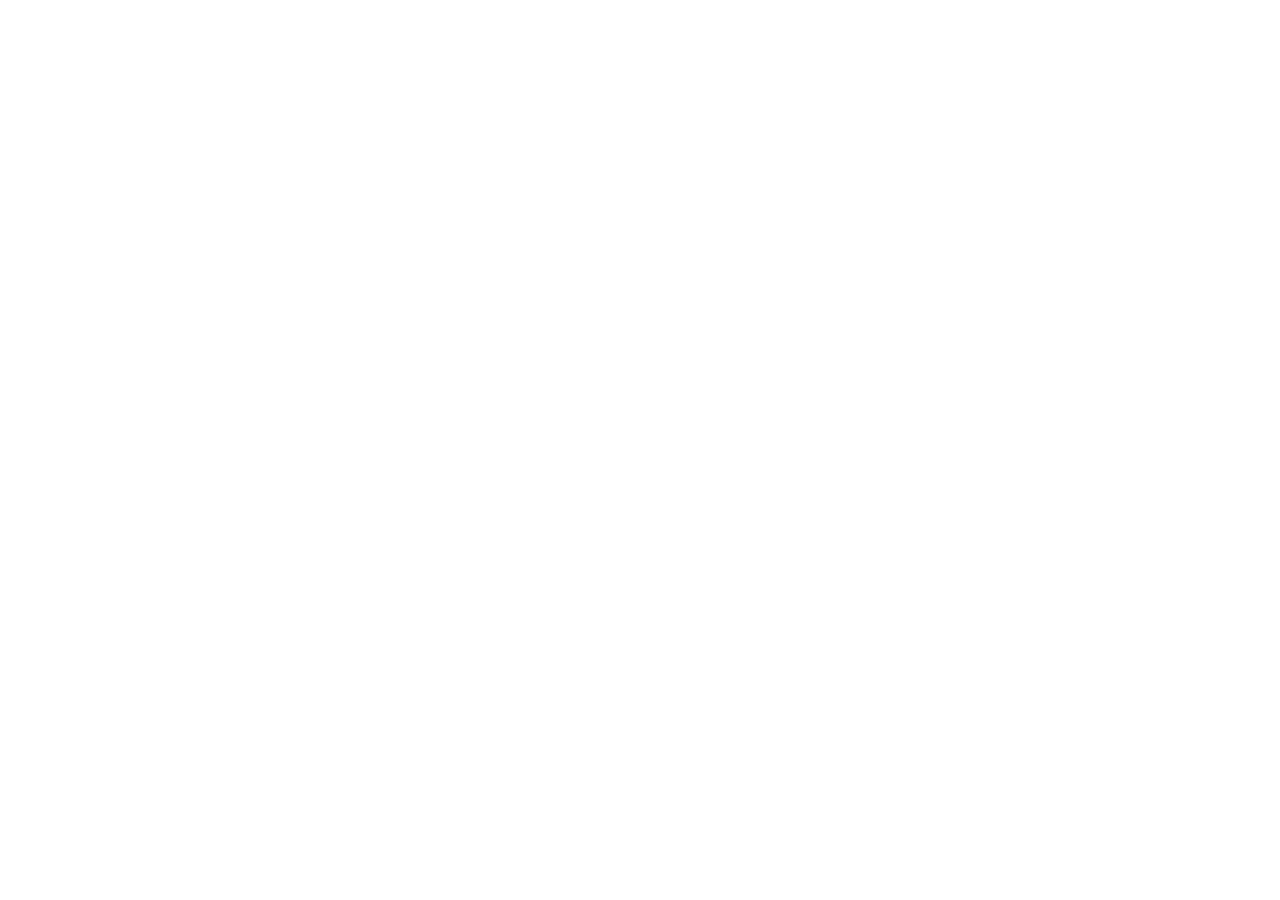
==== index.html @ 2b9bdc7d "primeito comit" ====
<!DOCTYPE html>
<html lang="pt-br">
<head>
    <meta charset="UTF-8">
    <meta name="viewport" content="width=device-width, initial-scale=1.0">
    <title>Portfólio</title>
    <link rel="stylesheet" href="style.css">
</head>
<body>
    
</body>
</html>
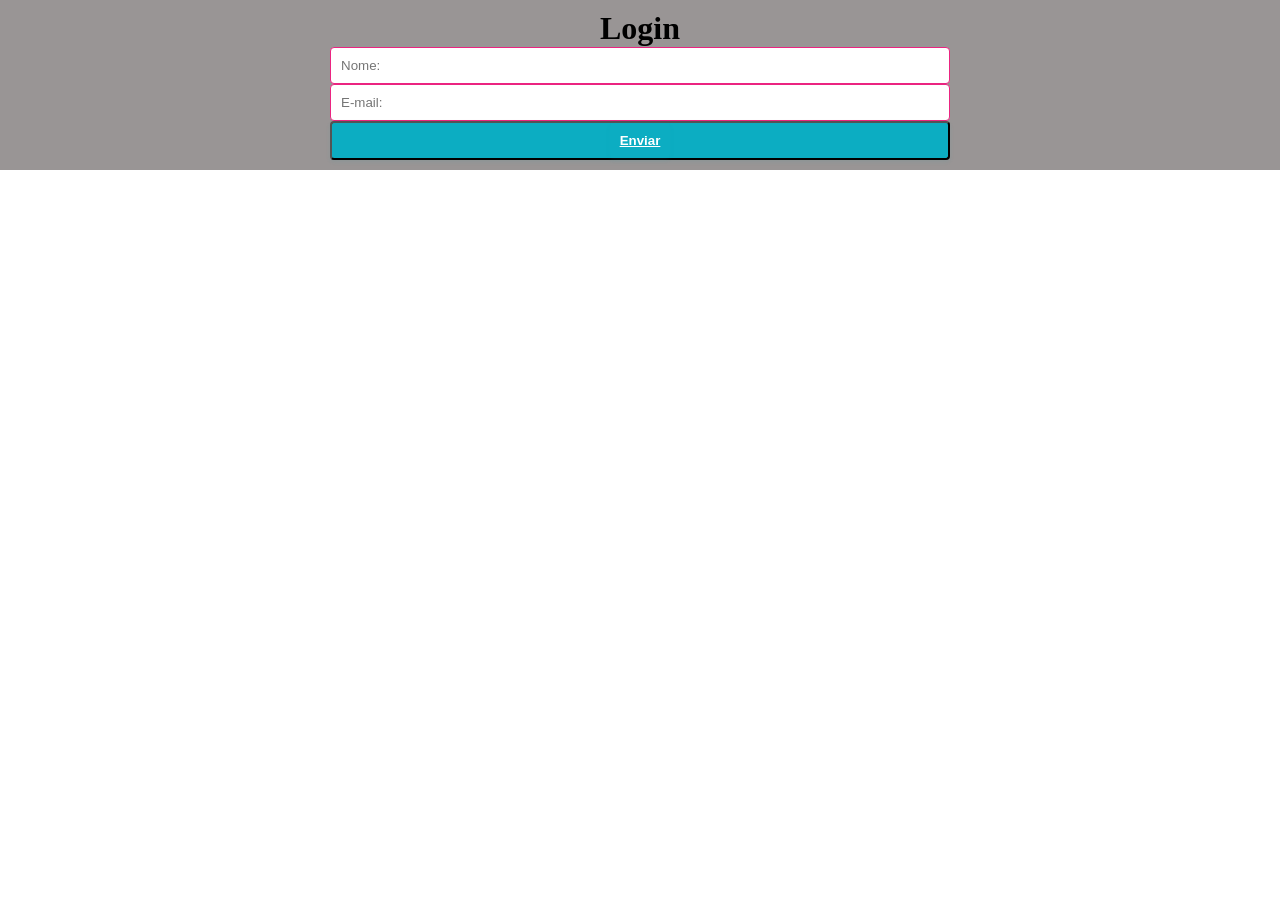
==== commit 2a9bf242: "segundo comit" ====
--- a/index.html
+++ b/index.html
@@ -1,12 +1,21 @@
 <!DOCTYPE html>
 <html lang="pt-br">
+
 <head>
     <meta charset="UTF-8">
     <meta name="viewport" content="width=device-width, initial-scale=1.0">
-    <title>Portfólio</title>
+    <title>Login</title>
     <link rel="stylesheet" href="style.css">
 </head>
+
 <body>
-    
+    <main>
+        <h1>Login</h1>
+        <input type="Text" placeholder="Nome:">
+        <input type="text" placeholder="E-mail:">
+
+        <button><a href="http://127.0.0.1:5500/menu.html">Enviar</a></button>
+    </main>
 </body>
+
 </html>
--- a/style.css
+++ b/style.css
@@ -0,0 +1,31 @@
+*{
+    margin: 0;
+    box-sizing: border-box;
+}
+h1{
+    color: #000000;
+}
+main{
+    background-color: #999595;
+    display: flex;
+    justify-content: space-between;
+    flex-direction: column;
+    align-items: center;
+    padding: 10px 20px;
+   
+}
+input{
+    width: 50%;
+    padding: 10px;
+    border: 1px solid #eb2481;
+    border-radius: 4px;
+}
+button,a{
+    width: 50%;
+    padding: 10px;
+    border-radius: 4px;
+    box-shadow: 0 2px 4px rgba(31, 161, 165, 0.1);
+    background-color: #0cadc2;
+    color: white;
+    font-weight: bold;
+}
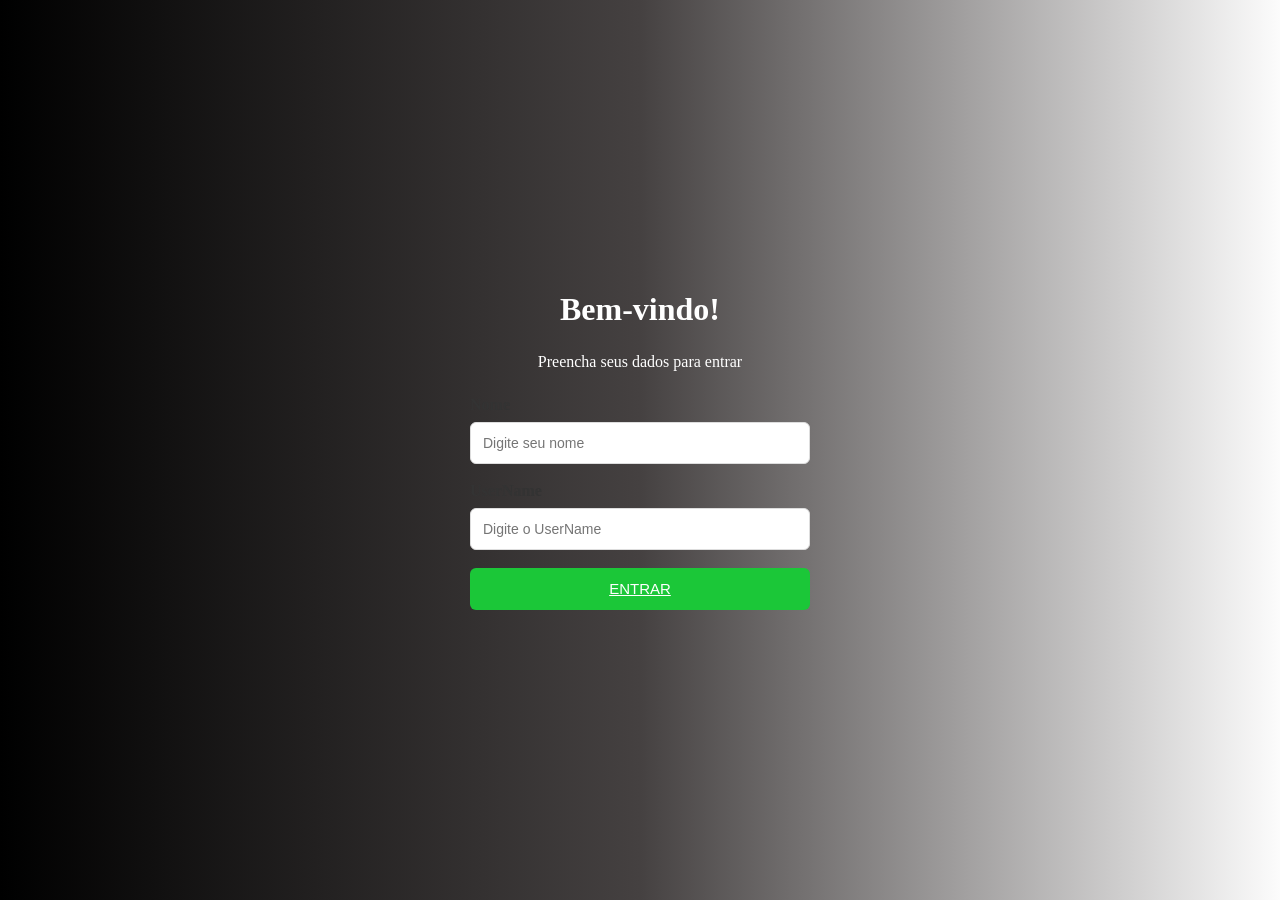
==== commit ce913e6f: "atalizacoes" ====
--- a/index.html
+++ b/index.html
@@ -10,11 +10,33 @@
 
 <body>
     <main>
-        <h1>Login</h1>
-        <input type="Text" placeholder="Nome:">
-        <input type="text" placeholder="E-mail:">
+       <div class="container">
+        <div class="login-box">
 
-        <button><a href="http://127.0.0.1:5500/menu.html">Enviar</a></button>
+
+            <h1>Bem-vindo!</h1>
+            <p>Preencha seus dados para entrar</p>
+
+
+            <form>
+                <div class="input-box">
+                    <label>Nome</label>
+                    <input type="text" placeholder="Digite seu nome" required>
+                </div>
+
+
+                <div class="input-box">
+                    <label>UserName</label>
+                    <input type="UserName" placeholder="Digite o UserName" required>
+                </div>
+
+
+                <button><a href="http://127.0.0.1:5500/menu.html">ENTRAR</a></button>
+            </form>
+
+
+        </div>
+    </div>
     </main>
 </body>
 
--- a/style.css
+++ b/style.css
@@ -1,31 +1,104 @@
-*{
+* {
     margin: 0;
+    padding: 0;
     box-sizing: border-box;
 }
-h1{
-    color: #000000;
+
+body {
+    display: flex;
+    justify-content: center;
+    align-items: center;
+    min-height: 100vh;
+    background: #000000;
+background: linear-gradient(90deg, rgba(0, 0, 0, 1) 0%, rgba(69, 65, 65, 1) 50%, rgba(252, 252, 252, 1) 100%);
 }
-main{
-    background-color: #999595;
+
+
+.container {
+    width: 100%;
     display: flex;
-    justify-content: space-between;
-    flex-direction: column;
+    justify-content: center;
     align-items: center;
-    padding: 10px 20px;
-   
 }
-input{
-    width: 50%;
-    padding: 10px;
-    border: 1px solid #eb2481;
-    border-radius: 4px;
+
+
+.login-box {
+    width: 380px;
+    padding: 20px;
 }
-button,a{
-    width: 50%;
-    padding: 10px;
-    border-radius: 4px;
-    box-shadow: 0 2px 4px rgba(31, 161, 165, 0.1);
-    background-color: #0cadc2;
+
+
+h1 {
+    color: #ffffff;
+    font-size: 32px;
+    text-align: center;
+    margin-bottom: 25px;
+}
+
+
+p {
+    color: #ffffff;
+    text-align: center;
+    margin-bottom: 25px;
+}
+
+
+.input-box {
+    margin-bottom: 18px;
+}
+
+
+.input-box label {
+    display: block;
+    color: #333;
+    font-weight: bold;
+    margin-bottom: 8px;
+    font-size: 16px;
+}
+
+
+.input-box input {
+    width: 100%;
+    height: 42px;
+    padding: 12px;
+    border: 1px solid #ddd;
+    border-radius: 6px;
+    background-color: white;
+    font-size: 14px;
+    outline: none;
+}
+
+
+
+button {
+    width: 100%;
+    height: 42px;
+    background-color: #1bc738;
     color: white;
-    font-weight: bold;
+    border: none;
+    border-radius: 6px;
+    font-size: 15px;
+    cursor: pointer;
+    transition: 0.3s;
 }
+
+
+button:hover {
+    background-color: #a9e497;
+}
+
+
+/* Ajuste para celular */
+@media (max-width: 480px) {
+    .login-box {
+        width: 95%;
+    }
+
+
+    .login-box h1 {
+        font-size: 26px;
+    }
+}
+a{
+    color: white;
+}
